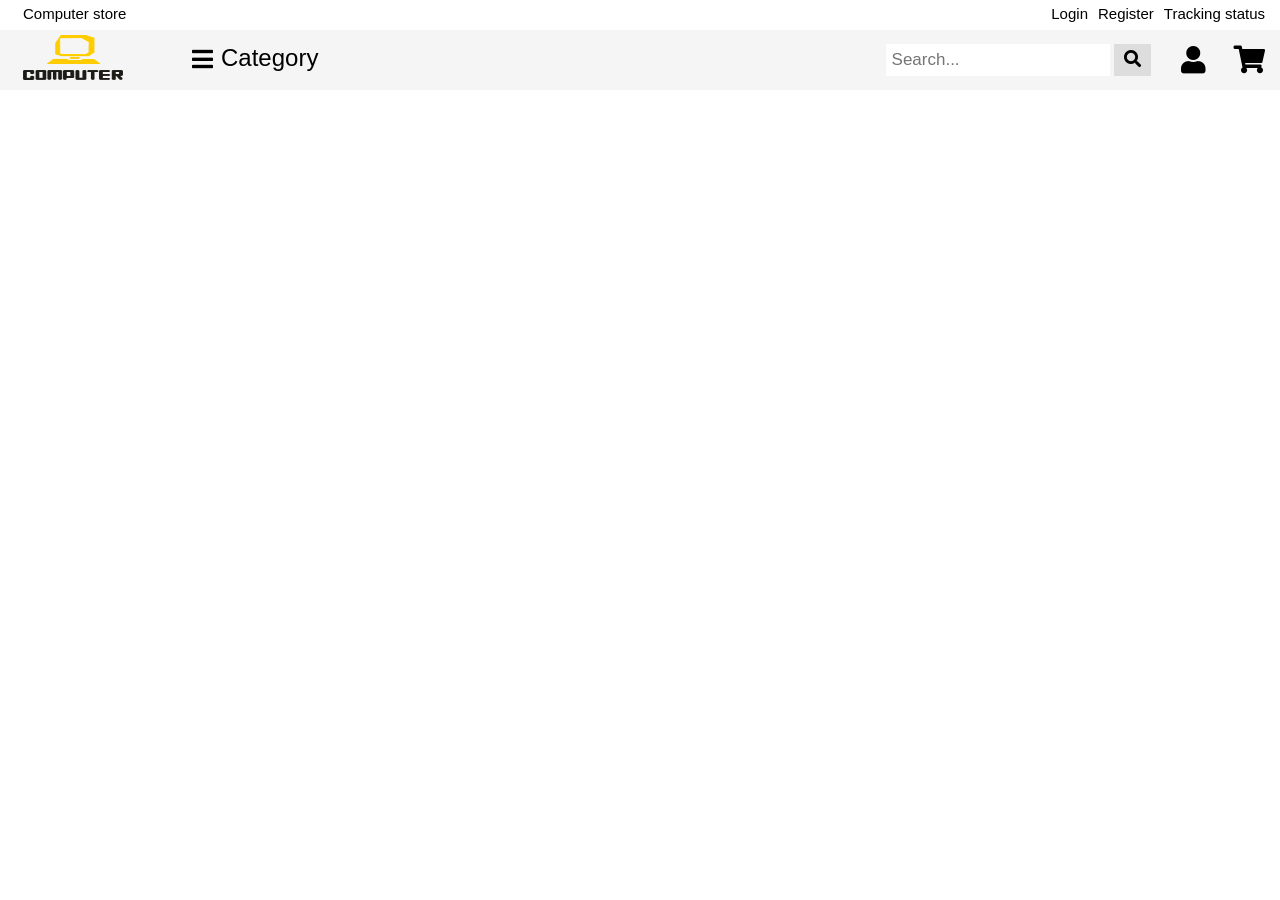
==== login-page.html @ 452a8801 "add footer [mobile version]" ====
<!DOCTYPE html>
<html lang="en">
<head>
    <meta charset="UTF-8">
    <meta name="viewport" content="width=device-width, initial-scale=1.0">
    <meta http-equiv="X-UA-Compatible" content="ie=edge">
    <title>Document</title>
    <link
      rel="stylesheet"
      type="text/css"
      href="./Stylesheets/main-page-style.css"
    />
    <link
      rel="stylesheet"
      href="https://use.fontawesome.com/releases/v5.0.7/css/all.css"
    />
    <link 
        rel="stylesheet"
        type="text/css"
        href="./Stylesheets/login-page-style.css"
    />
</head>
<header class="page-header">
    <div class="panel wrapper">
      <div class="panel header" id="panel-header-hide-menu-on-scroll">
        <div class="header-top-links">
          <ul>
            <li>
              <a
                href="#"
                target="_blank"
                style="text-decoration: none; color: black;"
                >Computer store</a
              >
            </li>
          </ul>
        </div>
        <ul class="header links">
          <li><a href="#" target="_blank">Login</a></li>
          <li><a href="#" target="_blank">Register</a></li>
          <li><a href="#" target="_blank">Tracking status</a></li>
        </ul>
      </div>

      <div class="header-sticky" id="header-sticky">
        <div class="icon-logo-header left">
          <img
            alt="icon"
            src="./Icon_image/laptop.png"
            width="100"
            height="45"
          />
        </div>

        <div class="category-header left">
          <button class="category-header-dropbtn">
            <i
              class="fas fa-bars"
              style="padding-right: 8px; margin-top: 3.20px;"
            ></i>
            <p style="margin: 0px;">Category</p>
          </button>
          <div class="category-header-dropdown-content">
            <a href="#">Notebook</a>
            <a href="#">Smartphone</a>
            <a href="#">Tablet</a>
          </div>
        </div>

        <div class="showcart-header right">
          <i class="fas fa-shopping-cart"></i>
        </div>
        <div class="user-header right">
          <i class="fas fa-user"></i>
        </div>
        <div class="search-container right">
          <form action="">
            <input type="text" placeholder="Search..." name="search" />
            <button type="submit"><i class="fa fa-search"></i></button>
          </form>
        </div>
      </div>
    </div>
</header>
<body>
    
</body>
</html>
---- Stylesheets/main-page-style.css ----
/* header part */
:root{
  font-family: "Jacques Francois", serif;
  margin: 0;
}

h5 {
  text-align: center;
}

.page-header .panel.wrapper {
  background: #fafafa;
  font-family: "Segoe UI", Tahoma, Geneva, Verdana, sans-serif;
}

.page-header .header.panel,  
.page-header .header-sticky {
  overflow: hidden;
  position: fixed;
  width: 100%;
  top: 0;
  z-index: 1;
}

.page-header .header.panel {
  display: block;
  transition: top 0.3s;
}


.panel.header > .header-top-links {
  float: left;
}

.panel.header > .header-top-links > ul {
  list-style: none;
  text-decoration: none;
  padding: 0px 13px;
  margin: 5px 10px;
  font-size: 15px;
}

.panel.header > .header.links {
  list-style: none;
  display: flex;
  flex-direction: row;
  float: right;
  margin: 5px 10px;
}

.panel.header > .header.links > li {
  float: right;
  margin: 0px;
  padding: 0px 5px 0px 5px;
  font-size: 15px;
}

.panel.header > .header.links > li > a {
  text-decoration: none;
  color: black;
}

/* header-sticky */
.header-sticky {
  /* background-color: #c0c0c0; */
  background-color: whitesmoke;
  overflow: hidden;
  margin-top: 30px;
}

.header-sticky .left {
  float: left;
  display: block;
}

.header-sticky .right {
  float: right;
  display: block;
}

.icon-logo-header {
  margin: 5px 10px;
  padding: 0px 13px;
}

/* category-header */
.category-header {
  float: left;
  overflow: auto;

  margin-left: 30px;
}

.category-header .category-header-dropbtn {
  font-size: 24px;
  border: none;
  outline: none;
  color: black;
  padding: 14px 16px;
  background-color: inherit;
  font-family: inherit;
  margin: 0;

  display: flex;
  flex-direction: row;

  height: 60px;
}

.category-header:hover .category-header-dropbtn {
  /* background-color: #d3d3d3; */
  background-color: #a9a9a9;
}

.category-header-dropdown-content {
  display : none;
  position: fixed;
  background-color: #f9f9f9;
  min-width: 160px;
  box-shadow: 0px 10px 16px 0px rgba(0, 0, 0, 0.2);
  z-index: 1;

  margin-top: 1px;
}

.category-header-dropdown-content a {
  float: none;
  color: black;
  padding: 12px 16px;
  text-decoration: none;
  display: block;
  text-align: left;
}

.category-header-dropdown-content a:hover {
  background-color: #696969;
}

.category-header:hover .category-header-dropdown-content {
  display: block;
  /* background-color: red; */
}

/* showcart-header */
.header-sticky .showcart-header i {
  font-size: 28px;
  margin: 16px 0px;
  padding: 0px 14px;
}

.showcart-header.right:hover {
  /* background-color: #d3d3d3; */
  background-color: #a9a9a9;
}

/* user-header */
.header-sticky > .user-header i {
  font-size: 28px;
  margin: 16px 0px;
  padding: 0px 14px;
}

.user-header.right:hover {
  /* background-color: #d3d3d3; */
  background-color: #a9a9a9;
}

/* search-container */
.header-sticky input[type="text"] {
  padding: 6px;
  margin-top: 14px;
  font-size: 17px;
  border: none;
}

.search-container button {
  padding: 6px 10px;
  margin-top: 8px;
  margin-right: 16px;
  background: #ddd;
  font-size: 17px;
  border: none;
  cursor: pointer;
}

.search-container button:hover {
  /* background-color: #ccc; */
  background-color: #a9a9a9;
}

/* Slideshow-container */
* {
  box-sizing: border-box;
}
.mySlides_slideshow_beam {
  display: none;
}
img {
  vertical-align: middle;
}

.fade {
  -webkit-animation-name: fade;
  -webkit-animation-duration: 1.5s;
  animation-name: fade;
  animation-direction: 1.5s;
}

@-webkit-keyframes fade {
  from {
    opacity: 0.4;
  }
  to {
    opacity: 1;
  }
}

@keyframes fade {
  from {
    opacity: 0.4;
  }
  to {
    opacity: 1;
  }
}

.slideshow-container {
  max-width: 3000px;
  position: relative;
  margin: 90px auto auto auto;
}

/* Next & previous buttons */
.prev_slideshow_container,
.next_slideshow_container {
  cursor: pointer;
  position: absolute;
  top: 50%;
  width: auto;
  padding: 16px;
  margin-top: -22px;
  color: white;
  font-weight: bold;
  font-size: 18px;
  transition: 0.6s ease;
  border-radius: 0 3px 3px 0;
  user-select: none;
}

/* Position the "next button" to the right */
.next_slideshow_container {
  right: 0;
  border-radius: 3px 0 0 3px;
}

/* On hover, add a grey background color */
.prev_slideshow_container:hover,
.next_slideshow_container:hover {
  background-color: #f1f1f1;
  color: black;
}

/* banner-container */
.banner-container {
  margin-top: 2rem;
  display: flex;
  /* background-color: red; */
  flex-wrap: nowrap;
  flex-direction: row;

  /* transform: translate3d(-1220px, 0px, 0px); transition: all 0s ease 0s; width: 3050px; */
  overflow-x: scroll;
  width: auto;
  max-width: 1900px;
}

.banner-container > .owl-item {
  margin: 5px 8px 5px 10px;
  padding: 0px;
}

.banner-container > .owl-item:last-child {
  margin: 5px 15px 5px 10px;
  padding-right: 10px;
}

.banner-container > .owl-item > a > img {
  font-size: 2rem;
  width: 300px;
  height: 150px;
  transform-style: preserve-3d;
}


/* ------------------------------------- MOBILE_VERSION -------------------------------- */
/* screen-size : 375px */
@media screen and (max-width: 375px) {
  .panel.wrapper > .header-sticky > .icon-logo-header {
    margin: 5px 0px;
    padding: 0px 0px 0px 0px;
  }

  .header-sticky .showcart-header i,
  .header-sticky .user-header i {
    max-width: 40px;
    font-size: 20px;
  }

  .header-sticky .showcart-header,
  .header-sticky .user-header {
    height: 58px;
  }

  .footer-flex-container-mobile-version .subscribe-form-and-stay-connected ul 
  .subscribe-footer > form input {
    width: 180px;
  }

}

/* screen-size : 425px */
@media screen and (max-width: 425px) {
  .category-header {
    margin-left: 0px;
  }

  .panel.wrapper > .header-sticky > .icon-logo-header {
    margin: 5px 0px 5px 8px;
  }

}

/* screen-size : 740px */
@media screen and (max-width: 740px) {
  .header-sticky input[type="text"] {
    display: none;
  }

  .search-container button {
    display: none;
  }
}

/* screen-size : 924px */
@media screen and (max-width: 924px) {
  footer > .footer-flex-container {
    display: none;
  }
}

/* screen-size : 925px */
@media screen and (min-width: 925px) {
  footer > .footer-flex-container-mobile-version {
    display: none;
  }
}


/* -------------------------------------BODY-------------------------------- */
body {
  position: relative;
  margin: 0;
}
#promotion {
  margin-left: 5em;
}

#new-arrival {
  margin-left: 5em;
}

.slideshow-container-promotion {
  max-width: 1000px;
  position: relative;
  margin: 30px auto auto auto;
  display: flex;
  justify-content: center;
}

.slides-promotion {
  position: relative;
  display: flex;
  justify-content: center;
  max-width: 1000px;
  max-height: 1000px;
}

.container-promotion {
  display: flex;
  flex-wrap: nowrap;
  margin: 5px;
}

.prev-promotion {
  left: 0;
  border-radius: 3px 0 0 3px;
}

.next-promotion {
  right: 0;
  border-radius: 3px 0 0 3px;
}

.dot {
  cursor: pointer;
  height: 15px;
  width: 15px;
  margin: 0 2px;
  background-color: #bbb;
  border-radius: 50%;
  display: inline-block;
  transition: background-color 0.6s ease;
}

.active,
.dot:hover {
  background-color: #717171;
}

.prev-promotion,
.next-promotion {
  cursor: pointer;
  position: absolute;
  top: 50%;
  width: auto;
  padding: 16px;
  margin-top: 5px;
  color: black;
  font-weight: bold;
  font-size: 18px;
  transition: 0.6s ease;
  border-radius: 0 3px 3px 0;
  user-select: none;
}

.prev-promotion:hover,
.next-promotion:hover {
  background-color: rgba(0, 0, 0, 0.8);
}

.row {
  display: flex;
  flex-wrap: wrap;
}

.column-right {
  position: relative;
  display: flex;
  justify-content: center;
  flex-wrap: wrap;
  width: 50%;
  height: 100%;
}

.image-promotion {
  width: 40%;
  max-height: 100%;
  margin: 5px;
  text-align: center;
}

.new-arrival-container {
  /* background-color: rgba(0, 0, 0, 0.6); */
  margin-top: 2rem;
  display: flex;
  flex-wrap: nowrap;
  flex-direction: row;
  overflow-x: scroll;
  width: auto;
  max-width: 1900px;
}

.new-arrival-container > .owl-item {
  margin: 5px 8px 5px 10px;
  padding: 0px;
}

.new-arrival-container > .owl-item:last-child {
  margin: 5px 15px 5px 10px;
  padding-right: 10px;
}

.new-arrival-container > .owl-item > a > img {
  font-size: 2rem;
  width: 300px;
  height: 250px;
  transform-style: preserve-3d;
}

/* -------------------------------------FOOTER-------------------------------- */
.footer-flex-container {
  display: flex;
  flex-direction: row;
  flex-wrap: wrap;
  justify-content: space-around;
  font-family: Arial, Helvetica, sans-serif;
  margin-top: 5%;
  width: auto;
  clear: both;
  overflow: hidden;
  background-color: #dcdcdc;
}

.footer-column {
  float: left;
  width: 100%;
}

.footer-flex-container .footer-column1 ul,
.footer-flex-container .footer-column2 ul,
.footer-flex-container .footer-column3 ul,
.footer-flex-container .footer-column4 ul {
  padding-inline-start: 0;
}

.footer-flex-container .footer-column1 ul li strong,
.footer-flex-container .footer-column2 ul li strong,
.footer-flex-container .footer-column3 ul li strong,
.footer-flex-container .footer-column4 ul li strong {
  line-height: 2;
}

.footer-flex-container .footer-column1 ul li a,
.footer-flex-container .footer-column2 ul li a,
.footer-flex-container .footer-column3 ul li a,
.footer-flex-container .footer-column4 ul li a {
  text-decoration: none;
  color: rgb(74, 74, 74);
  line-height: 2;
}

.subscribe-footer {
  display: flex;
  flex-direction: row;
  flex-wrap: nowrap;
  margin-top: 20px;
  width: 100%;
}

.subscribe-footer > form {
  max-width: auto;
}

.subscribe-footer > form input {
  width: 230px;
}

.custom-input-subscribe {
  /* border: 1px solid #000; */
  height: 34px;
  font-size: 0.75rem;
  font-weight: 300;
  border-color: #eee;

  background: #fff;
  background-clip: border-box;
  border: 1px solid #cecece;
  border-radius: 1px;
  line-height: 1.42857143;
  padding: 0 9px;
  vertical-align: baseline;
  box-sizing: content-box;
  /* width: 50%; */
}

.custom-button-subscribe {
  height: 34px;
  border-bottom-left-radius: 0;
  border-top-left-radius: 0;
  margin-left: -1px;
  background: #000;
  color: white;
  padding: 10px 20px;
  border: none;
  min-width: 125px;
  cursor: pointer;
}

.fb-connect {
  display: flex;
  flex-direction: row;
}

.fb-connect > p {
  margin-top: 0;
  margin-left: 10px;
}

.footer-collapsible-button {
  background-color: whitesmoke;
  color: black;
  cursor: pointer;
  padding: 10px 18px 10px 20px;
  width: 100%;
  border-bottom: 1px solid;
  text-align: left;
  outline: none;
  font-size: 15px;
}

footer > .footer-flex-container-mobile-version .active,
.footer-collapsible-button:hover {
  background-color: #808080;
}

footer > .footer-flex-container-mobile-version  .footer-collapsible-button:after{
  content: '\25BE';
  color: black;
  font-size: 20px;
  float: right;
  margin-left: 5px;
  
}

footer > .footer-flex-container-mobile-version .footer-collapsible-button.active:after{
  content: '\25B4';
  font-size: 20px;
}

.footer-flex-container-mobile-version .footer-collapsible-content {
  padding: 0 0px;
  max-height: 0;
  overflow: hidden;
  transition: max-height 0.2s ease-out;
  background-color: #f1f1f1;
  font-family: Arial, Helvetica, sans-serif;
  
}

.footer-flex-container-mobile-version .footer-collapsible-content ul {
  padding-left: 20px;
  line-height: 2.2;
}

.footer-flex-container-mobile-version .footer-collapsible-content ul li a {
  text-decoration: none;
  color: #4a4a4a;
  color: #444444;
}

/* subscribe-form-and-stay-connected */
.footer-flex-container-mobile-version .subscribe-form-and-stay-connected {
  font-family: Arial, Helvetica, sans-serif;
}

.footer-flex-container-mobile-version .subscribe-form-and-stay-connected ul {
  padding: 0px 0px 0px 20px;
}

.footer-flex-container-mobile-version .subscribe-form-and-stay-connected  > ul > li >  a {
  text-decoration: none;
  color:  #4a4a4a;
  line-height: 2.2;
}

.footer-flex-container-mobile-version .subscribe-form-and-stay-connected ul 
.subscribe-footer > form input {
  max-width: 240px;
}
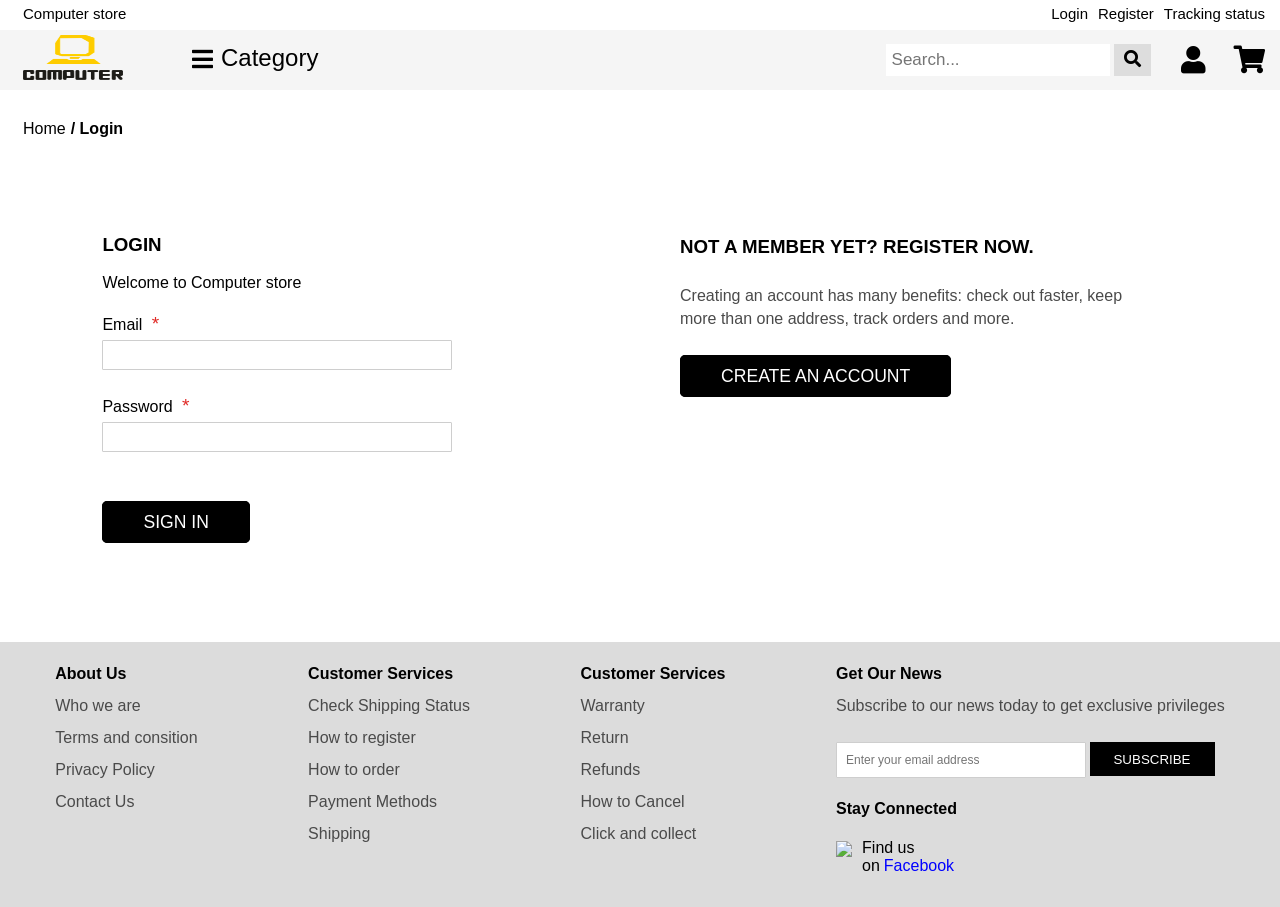
==== commit 91ddfb43: "Add Login-page and fix bug" ====
--- a/login-page.html
+++ b/login-page.html
@@ -4,7 +4,7 @@
     <meta charset="UTF-8">
     <meta name="viewport" content="width=device-width, initial-scale=1.0">
     <meta http-equiv="X-UA-Compatible" content="ie=edge">
-    <title>Document</title>
+    <title>Customer Login</title>
     <link
       rel="stylesheet"
       type="text/css"
@@ -36,20 +36,23 @@
           </ul>
         </div>
         <ul class="header links">
-          <li><a href="#" target="_blank">Login</a></li>
-          <li><a href="#" target="_blank">Register</a></li>
+          <li><a href="login-page.html">Login</a></li>
+          <li><a href="register-page.html">Register</a></li>
           <li><a href="#" target="_blank">Tracking status</a></li>
         </ul>
       </div>
 
       <div class="header-sticky" id="header-sticky">
         <div class="icon-logo-header left">
-          <img
-            alt="icon"
-            src="./Icon_image/laptop.png"
-            width="100"
-            height="45"
-          />
+          <a href="main.html">
+            <img
+              alt="icon"
+              src="./Icon_image/laptop.png"
+              width="100"
+              height="45"
+            />
+          </a>
+          
         </div>
 
         <div class="category-header left">
@@ -83,6 +86,224 @@
     </div>
 </header>
 <body>
-    
+
+  <breadcrumbs class="breadcrumbs">
+    <ul class="items" style="list-style: none;">
+      <li class="item-Home">
+        <a href="main.html" title="main" style="text-decoration: none; color: black;">Home</a>
+      </li>
+      <li class="item-Login" style="margin-left: 5px;">
+        <strong>Login</strong>
+      </li>
+    </ul>
+  </breadcrumbs>
+
+  <div class="login-part">
+    <div class="left-column login-part-container">
+      <h3><span>LOGIN</span></h3>
+      <p>Welcome to Computer store</p>
+
+      <form accept="//">
+        <!-- EMAIL -->
+        <label class="label">
+          <span>Email</span>
+        </label>
+        <input type="email" id="email" name="email">
+
+        <!-- PASSWORD -->
+        <label class="label">
+          <span>Password</span>
+        </label>
+        <input type="password" id="password" name="password" style="margin-bottom: 50px;">
+
+      </form>
+
+      <div class="actions-toolbar">
+        <a href="#" class="sign-in-button">
+          <span>Sign in</span>
+        </a> 
+      </div>
+
+    </div>
+    <div class="right-column block-new-customer">
+      <div class="block-content">
+        
+        <h3>
+          <span>NOT A MEMBER YET? REGISTER NOW.</span>
+        </h3>
+        <p class="new-customer-msg">
+          Creating an account has many benefits: check out faster, keep more than one address, track orders and more.
+        </p>
+        <div class="actions-toolbar">
+          <a href="#" class="create-an-account-button">
+            <span>Create an account</span>
+          </a>
+        </div>
+
+      </div>
+    </div>
+  </div>
+  
 </body>
+<footer>
+  <div class="footer-flex-container">
+    <div class="footer-column1">
+      <ul style="list-style-type: none;">
+        <li><strong>About Us</strong></li>
+        <li><a href="#">Who we are</a></li>
+        <li><a href="#">Terms and consition</a></li>
+        <li><a href="#">Privacy Policy</a></li>
+        <li><a href="#">Contact Us</a></li>
+      </ul>
+    </div>
+
+    <div class="footer-column2">
+      <ul style="list-style-type: none;">
+        <li><strong>Customer Services</strong></li>
+        <li><a href="#">Check Shipping Status</a></li>
+        <li><a href="#">How to register</a></li>
+        <li><a href="#">How to order</a></li>
+        <li><a href="#">Payment Methods</a></li>
+        <li><a href="#">Shipping</a></li>
+      </ul>
+    </div>
+
+    <div class="footer-column3">
+      <ul style="list-style-type: none;">
+        <li><strong>Customer Services</strong></li>
+        <li><a href="#">Warranty</a></li>
+        <li><a href="#">Return</a></li>
+        <li><a href="#">Refunds</a></li>
+        <li><a href="#">How to Cancel</a></li>
+        <li><a href="#">Click and collect</a></li>
+      </ul>
+    </div>
+
+    <div class="footer-column4">
+      <ul style="list-style-type: none;">
+        <li><strong>Get Our News</strong></li>
+        <li>
+          <a href="#"
+            >Subscribe to our news today to get exclusive privileges</a
+          >
+        </li>
+
+        <div class="subscribe-footer">
+          <form action="">
+            <input
+              type="text"
+              placeholder="Enter your email address"
+              name="email-subscribe"
+              class="custom-input-subscribe"
+            />
+            <button type="submit" class="custom-button-subscribe">
+              <span>SUBSCRIBE</span>
+            </button>
+          </form>
+        </div>
+
+        <div class="social-footer">
+          <h4>Stay Connected</h4>
+          <div class="fb-connect">
+            <a href="#"
+              ><img
+                src="https://www.bnn.in.th/pub/media/wysiwyg/new-fb-logo.png"
+            /></a>
+            <p style="margin-top: 0;">
+              <span>
+                Find us<br />on<a
+                  href="#"
+                  style="text-decoration: none; margin-left: 4px; color: blue;"
+                  >Facebook</a
+                >
+              </span>
+            </p>
+          </div>
+        </div>
+      </ul>
+    </div>
+  </div>
+
+  <div class="footer-flex-container-mobile-version">
+      <button class="footer-collapsible-button">About Us</button>
+      <div class="footer-collapsible-content">
+        <ul style="list-style-type: none;">
+          <li><a href="#">Who we are</a></li>
+          <li><a href="#">Terms and condition</a></li>
+          <li><a href="#">Privacy Policy</a></li>
+          <li><a href="#">Contact Us</a></li>
+        </ul>
+      </div>
+
+      <button class="footer-collapsible-button">Customer Services</button>
+      <div class="footer-collapsible-content">
+        <ul style="list-style-type: none;">
+          <li><a href="#">Check Shipping Status</a></li>
+          <li><a href="#">How to register</a></li>
+          <li><a href="#">How to order</a></li>
+          <li><a href="#">Payment Methods</a></li>
+          <li><a href="#">Shipping</a></li>
+        </ul>
+      </div>
+
+      <button class="footer-collapsible-button">Customer Services</button>
+      <div class="footer-collapsible-content">
+        <ul style="list-style-type: none;">
+          <li><a href="#">Warranty</a></li>
+          <li><a href="#">Return</a></li>
+          <li><a href="#">Refunds</a></li>
+          <li><a href="#">How to Cancel</a></li>
+          <li><a href="#">Click and collect</a></li>
+        </ul>
+      </div>
+
+      <div class="subscribe-form-and-stay-connected">
+        <ul style="list-style-type: none;">
+          <li><strong>Get Our News</strong></li>
+          <li>
+            <a href="#"
+              >Subscribe to our news today to get exclusive privileges</a
+            >
+          </li>
+
+          <div class="subscribe-footer">
+            <form action="">
+              <input
+                type="text"
+                placeholder="Enter your email address"
+                name="email-subscribe"
+                class="custom-input-subscribe"
+              />
+              <button type="submit" class="custom-button-subscribe">
+                <span>SUBSCRIBE</span>
+              </button>
+            </form>
+          </div>
+
+          <div class="social-footer">
+            <h4>Stay Connected</h4>
+            <div class="fb-connect">
+              <a href="#"
+                ><img
+                  src="https://www.bnn.in.th/pub/media/wysiwyg/new-fb-logo.png"
+              /></a>
+              <p style="margin-top: 0;">
+                <span>
+                  Find us<br />on<a
+                    href="#"
+                    style="text-decoration: none; margin-left: 4px; color: blue;"
+                    >Facebook</a
+                  >
+                </span>
+              </p>
+            </div>
+          </div>
+        </ul>
+      </div>
+    </div>
+</footer>
+<script
+  type="text/javascript"
+  src="JavaScript/login-page-javascript.js"
+></script>
 </html>
--- a/Stylesheets/main-page-style.css
+++ b/Stylesheets/main-page-style.css
@@ -316,10 +316,18 @@
     width: 180px;
   }
 
+  .panel.header > .header-top-links > ul {
+    font-size: 11.5px;
+  }
+
+  .panel.header > .header.links > li {
+    font-size: 11.5px;
+  }
+
 }
 
 /* screen-size : 425px */
-@media screen and (max-width: 425px) {
+@media screen and (max-width: 430px) {
   .category-header {
     margin-left: 0px;
   }
@@ -328,6 +336,16 @@
     margin: 5px 0px 5px 8px;
   }
 
+}
+
+@media screen and (max-width: 430px) and (min-width: 376px) {
+  .panel.header > .header-top-links > ul {
+    font-size: 13.5px;
+  }
+
+  .panel.header > .header.links > li {
+    font-size: 13.5px;
+  }
 }
 
 /* screen-size : 740px */
--- a/Stylesheets/login-page-style.css
+++ b/Stylesheets/login-page-style.css
@@ -0,0 +1,152 @@
+body{
+    margin-top: 120px;
+}
+
+/* ---------------------------- Breadcrumbs --------------------------- */
+
+.breadcrumbs {
+    position: relative;
+    font-family: Arial, Helvetica, sans-serif;
+}
+
+.items  {
+    display: flex;
+    flex-direction: row;
+    padding-left: 23px;
+}
+
+.item-Home {
+    color: #a3a3a3;
+    cursor: pointer;
+}
+
+.item-Login::before {
+    content: " /";  
+    font-weight: bold;
+}
+
+/* ---------------------------- Login-part --------------------------- */
+
+.login-part-container , .block-new-customer {
+    float: left;
+    width: 50%;
+}
+
+.login-part {
+    margin-top: 6%;
+    margin-left: 8%;
+    margin-right: 8%;
+
+    font-family: Arial, Helvetica, sans-serif;
+}
+
+.login-part .login-part-container form{
+    display: flex;
+    flex-direction: column;
+    /* background-color: #e02b27; */
+}
+
+.login-part .login-part-container form .label {
+    padding: 5px 0;
+    text-align: left;
+    width: 100%;
+    box-sizing: border-box;
+    float: left;
+}
+
+.login-part .login-part-container form .label::after {
+    content: '*';
+    color: #e02b27;
+    font-size: 1.2rem;
+    margin: 0 0 0 5px;
+}
+
+.login-part .login-part-container form input {
+    width: 65%;
+    height: 30px;
+    float: left;
+}
+
+.login-part .login-part-container form input[type=email], input[type=password] {
+    background: #fff;
+    background-clip: padding-box;
+    border: 1px solid #cecece;
+    border-radius: 1px;
+    font-size: 12px;
+    line-height: 1.42857143;
+    padding: 0 9px;
+    vertical-align: baseline;
+    box-sizing: border-box;
+
+    display: flex;
+    flex-direction: row;
+    margin-bottom: 20px;
+}
+
+.block-new-customer .block-content .actions-toolbar a,
+.login-part .login-part-container .actions-toolbar a {
+    height: 40px;
+    line-height: 40px;
+    background: #000;
+    border-color: #000;
+    border-radius: 5px;
+    border: 1px solid black;
+    font-size: 1.1rem;
+    text-transform: uppercase;
+    font-weight: 500;
+    margin: 0;
+    /* padding: 1% 12.1vw; */
+    padding: 10px 40px;
+    width: auto;
+
+    text-decoration: none;
+    color: #fff;
+    cursor: pointer;
+}
+
+.login-part .login-part-container .actions-toolbar {
+    margin-bottom: 100px;
+}
+
+/* ------------------------- block-new-customer ------------------------------- */
+.block-new-customer {
+    line-height: 1.42857143;
+}
+
+.block-new-customer .block-content {
+    float: left;
+    background: #fff;
+    padding: 0px 40px 100px;
+    width: 100%;
+}
+
+.block-new-customer .block-content p {
+    color: #4a4a4a;
+    margin: 25px 0px;
+}
+
+.block-new-customer .block-content .actions-toolbar {
+    box-sizing: border-box;
+}
+
+
+/* ------------------------- Mobile_version  ------------------------------- */
+@media screen and (max-width: 770px) {
+    .login-part .block-new-customer {
+        display: none;
+    }
+
+    .login-part .login-part-container {
+        display: block;
+        width: 100%;
+    }
+
+    .login-part .login-part-container form input {
+        width: 100%;
+    }
+}
+
+
+
+
+
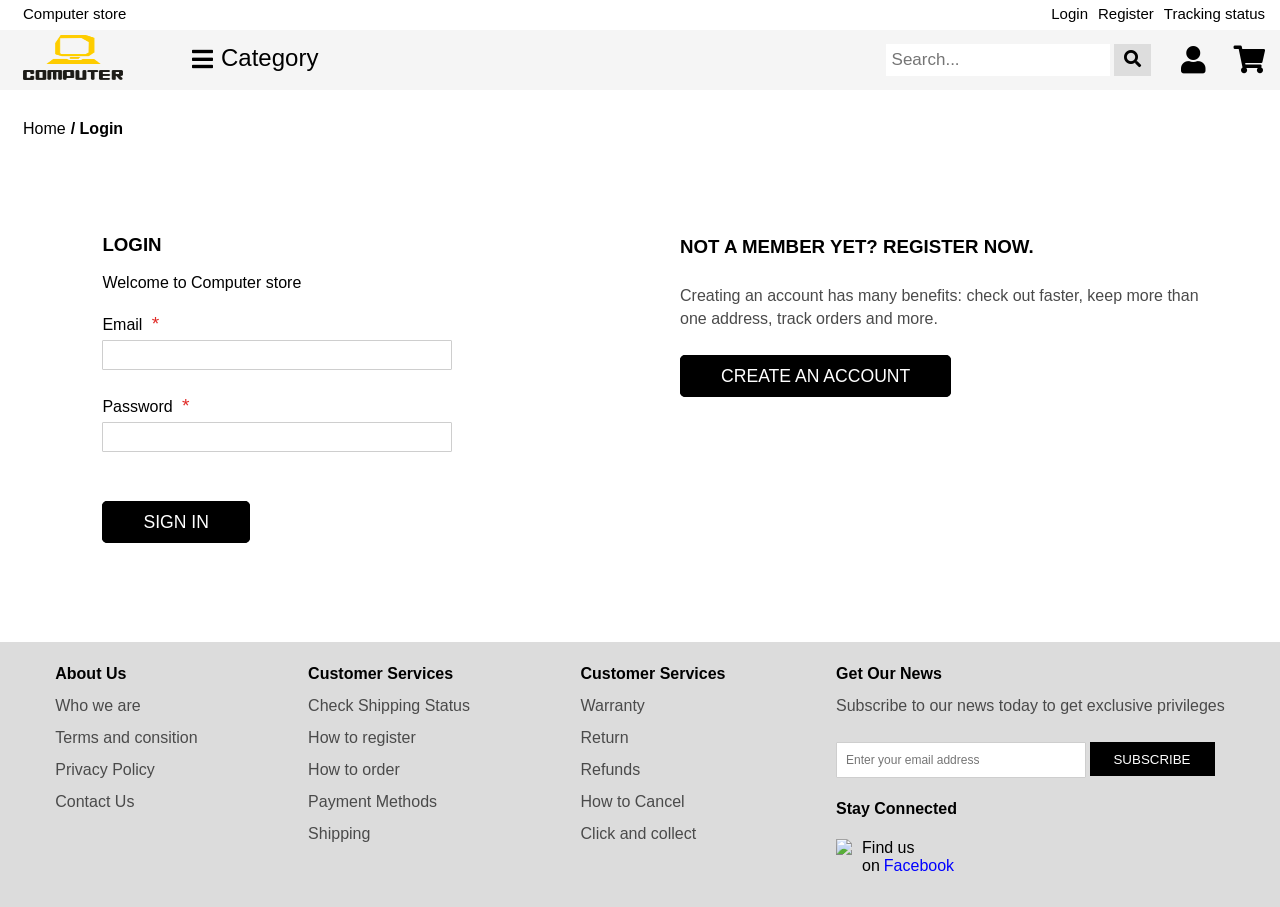
==== commit cba97d14: "Add promotion-page with filter" ====
--- a/login-page.html
+++ b/login-page.html
@@ -99,6 +99,20 @@
   </breadcrumbs>
 
   <div class="login-part">
+
+    <div class="block-new-customer-heading-mobile">
+      <p>
+        <span>Not a member yet?</span>
+      </p>
+      <a href="register-page.html">
+        <span>Register Now</span>
+      </a>
+    </div>
+
+    <div class="login-horizontal-line-mobile">
+      <hr>
+    </div>
+
     <div class="left-column login-part-container">
       <h3><span>LOGIN</span></h3>
       <p>Welcome to Computer store</p>
--- a/Stylesheets/main-page-style.css
+++ b/Stylesheets/main-page-style.css
@@ -1,5 +1,5 @@
 /* header part */
-:root{
+:root {
   font-family: "Jacques Francois", serif;
   margin: 0;
 }
@@ -13,20 +13,19 @@
   font-family: "Segoe UI", Tahoma, Geneva, Verdana, sans-serif;
 }
 
-.page-header .header.panel,  
+.page-header .header.panel,
 .page-header .header-sticky {
   overflow: hidden;
   position: fixed;
   width: 100%;
   top: 0;
-  z-index: 1;
+  z-index: 2;
 }
 
 .page-header .header.panel {
   display: block;
   transition: top 0.3s;
 }
-
 
 .panel.header > .header-top-links {
   float: left;
@@ -113,7 +112,7 @@
 }
 
 .category-header-dropdown-content {
-  display : none;
+  display: none;
   position: fixed;
   background-color: #f9f9f9;
   min-width: 160px;
@@ -189,7 +188,7 @@
 }
 
 /* Slideshow-container */
-* {
+/* * {
   box-sizing: border-box;
 }
 .mySlides_slideshow_beam {
@@ -197,7 +196,7 @@
 }
 img {
   vertical-align: middle;
-}
+} */
 
 .fade {
   -webkit-animation-name: fade;
@@ -288,9 +287,8 @@
   font-size: 2rem;
   width: 300px;
   height: 150px;
-  transform-style: preserve-3d;
-}
-
+  /* transform-style: preserve-3d; */
+}
 
 /* ------------------------------------- MOBILE_VERSION -------------------------------- */
 /* screen-size : 375px */
@@ -311,8 +309,12 @@
     height: 58px;
   }
 
-  .footer-flex-container-mobile-version .subscribe-form-and-stay-connected ul 
-  .subscribe-footer > form input {
+  .footer-flex-container-mobile-version
+    .subscribe-form-and-stay-connected
+    ul
+    .subscribe-footer
+    > form
+    input {
     width: 180px;
   }
 
@@ -323,7 +325,6 @@
   .panel.header > .header.links > li {
     font-size: 11.5px;
   }
-
 }
 
 /* screen-size : 425px */
@@ -335,7 +336,6 @@
   .panel.wrapper > .header-sticky > .icon-logo-header {
     margin: 5px 0px 5px 8px;
   }
-
 }
 
 @media screen and (max-width: 430px) and (min-width: 376px) {
@@ -373,18 +373,47 @@
   }
 }
 
-
 /* -------------------------------------BODY-------------------------------- */
 body {
   position: relative;
   margin: 0;
 }
+
+.promotion-tag {
+  /* display: block; */
+  position: absolute;
+  text-align: center;
+  z-index: 1;
+}
+
 #promotion {
-  margin-left: 5em;
+  text-align: center;
+  margin-top: 60px;
+  margin-bottom: 20px;
+  cursor: pointer;
+}
+
+.line {
+  display: block;
+  border: none;
+  margin-bottom: 50px;
+  color: white;
+  height: 1px;
+  background: black;
+  background: -webkit-gradient(
+    radial,
+    50% 50%,
+    0,
+    50% 50%,
+    350,
+    from(#000),
+    to(#fff)
+  );
 }
 
 #new-arrival {
-  margin-left: 5em;
+  text-align: center;
+  margin: 120px 0 20px 0;
 }
 
 .slideshow-container-promotion {
@@ -397,10 +426,9 @@
 
 .slides-promotion {
   position: relative;
-  display: flex;
-  justify-content: center;
   max-width: 1000px;
   max-height: 1000px;
+  border: 5px solid goldenrod;
 }
 
 .container-promotion {
@@ -417,6 +445,12 @@
 .next-promotion {
   right: 0;
   border-radius: 3px 0 0 3px;
+}
+
+.container-dot {
+  position: absolute;
+  bottom: 0;
+  margin-bottom: 10px;
 }
 
 .dot {
@@ -459,6 +493,7 @@
 .row {
   display: flex;
   flex-wrap: wrap;
+  justify-content: center;
 }
 
 .column-right {
@@ -470,15 +505,34 @@
   height: 100%;
 }
 
-.image-promotion {
+@media only screen and (max-width: 1000px) {
+  .column-right {
+    position: relative;
+    display: flex;
+    justify-content: center;
+    flex-wrap: wrap;
+    width: 70%;
+    height: 50%;
+    margin: 50px 0px 150px 0px;
+  }
+}
+
+.column-right > .image-promotion {
   width: 40%;
-  max-height: 100%;
+  max-height: 50%;
   margin: 5px;
-  text-align: center;
-}
+  box-shadow: 0 4px 8px 0 rgba(0, 0, 0, 0.2), 0 6px 20px 0 rgba(0, 0, 0, 0.19);
+}
+/* 
+@media screen and (max-width: 1030px) {
+  .column-right > .image-promotion {
+    width: 30%;
+    max-height: 50%;
+    margin: 5px;
+    box-shadow: 0 4px 8px 0 rgba(0, 0, 0, 0.2), 0 6px 20px 0 rgba(0, 0, 0, 0.19);
+  } */
 
 .new-arrival-container {
-  /* background-color: rgba(0, 0, 0, 0.6); */
   margin-top: 2rem;
   display: flex;
   flex-wrap: nowrap;
@@ -488,21 +542,31 @@
   max-width: 1900px;
 }
 
-.new-arrival-container > .owl-item {
+.new-arrival-container > .card > .owl-item {
   margin: 5px 8px 5px 10px;
   padding: 0px;
 }
 
-.new-arrival-container > .owl-item:last-child {
+.new-arrival-container > .card > .owl-item:last-child {
   margin: 5px 15px 5px 10px;
   padding-right: 10px;
 }
 
-.new-arrival-container > .owl-item > a > img {
+.new-arrival-container > .card > .owl-item > a > img {
   font-size: 2rem;
-  width: 300px;
+  width: 250px;
   height: 250px;
   transform-style: preserve-3d;
+}
+
+.card {
+  display: flex;
+  justify-content: center;
+  /* width: 400px; */
+  /* height: 320px; */
+  margin: 10px;
+  box-shadow: 0 4px 8px 0 rgba(0, 0, 0, 0.2), 0 6px 20px 0 rgba(0, 0, 0, 0.19);
+  padding: 10px;
 }
 
 /* -------------------------------------FOOTER-------------------------------- */
@@ -621,17 +685,20 @@
   background-color: #808080;
 }
 
-footer > .footer-flex-container-mobile-version  .footer-collapsible-button:after{
-  content: '\25BE';
+footer
+  > .footer-flex-container-mobile-version
+  .footer-collapsible-button:after {
+  content: "\25BE";
   color: black;
   font-size: 20px;
   float: right;
   margin-left: 5px;
-  
-}
-
-footer > .footer-flex-container-mobile-version .footer-collapsible-button.active:after{
-  content: '\25B4';
+}
+
+footer
+  > .footer-flex-container-mobile-version
+  .footer-collapsible-button.active:after {
+  content: "\25B4";
   font-size: 20px;
 }
 
@@ -642,7 +709,6 @@
   transition: max-height 0.2s ease-out;
   background-color: #f1f1f1;
   font-family: Arial, Helvetica, sans-serif;
-  
 }
 
 .footer-flex-container-mobile-version .footer-collapsible-content ul {
@@ -665,21 +731,21 @@
   padding: 0px 0px 0px 20px;
 }
 
-.footer-flex-container-mobile-version .subscribe-form-and-stay-connected  > ul > li >  a {
+.footer-flex-container-mobile-version
+  .subscribe-form-and-stay-connected
+  > ul
+  > li
+  > a {
   text-decoration: none;
-  color:  #4a4a4a;
+  color: #4a4a4a;
   line-height: 2.2;
 }
 
-.footer-flex-container-mobile-version .subscribe-form-and-stay-connected ul 
-.subscribe-footer > form input {
+.footer-flex-container-mobile-version
+  .subscribe-form-and-stay-connected
+  ul
+  .subscribe-footer
+  > form
+  input {
   max-width: 240px;
 }
-
-
-
-
-
-
-
-
--- a/Stylesheets/login-page-style.css
+++ b/Stylesheets/login-page-style.css
@@ -1,4 +1,4 @@
-body{
+body {
     margin-top: 120px;
 }
 
@@ -24,6 +24,48 @@
     content: " /";  
     font-weight: bold;
 }
+
+/* ---------------------------- Block_new_customer_heading_mobile --------------------------- */
+
+.block-new-customer-heading-mobile {
+    display: flex;
+    justify-content: center;
+    flex-direction: row;
+    margin-top: 40px;
+    margin-bottom: 30px;
+
+    line-height: 1.42857143;
+    color: #4a4a4a;
+}
+
+.block-new-customer-heading-mobile a {
+    background: 0 0;
+    border: solid 1px #0b5b96;
+    border-radius: 4px;
+    color: #0b5b96;
+    padding: 4px 18px;
+    font-family: Arial, Helvetica, sans-serif;
+    font-size: 14px;
+    font-weight: 700;
+    margin-left: 10px;
+    display: inline-block;
+    text-decoration: none;
+    cursor: pointer;
+    box-sizing: border-box;
+    vertical-align: middle;
+}
+
+.block-new-customer-heading-mobile p {
+    margin: 5.75px 0px;
+}
+
+.login-part .login-horizontal-line-mobile {
+    color: #4a4a4a;
+    font-weight:100;
+    margin-bottom: 30px;
+}
+
+
 
 /* ---------------------------- Login-part --------------------------- */
 
@@ -146,7 +188,21 @@
     }
 }
 
-
-
-
-
+@media screen and (min-width: 771px) {
+    .block-new-customer-heading-mobile , 
+    .login-horizontal-line-mobile {
+        display: none;
+    }
+}
+
+@media screen and (max-width: 374px) {
+    .block-new-customer-heading-mobile a,
+    .block-new-customer-heading-mobile p {
+        font-size: 13px;
+    }
+}
+
+
+
+
+
